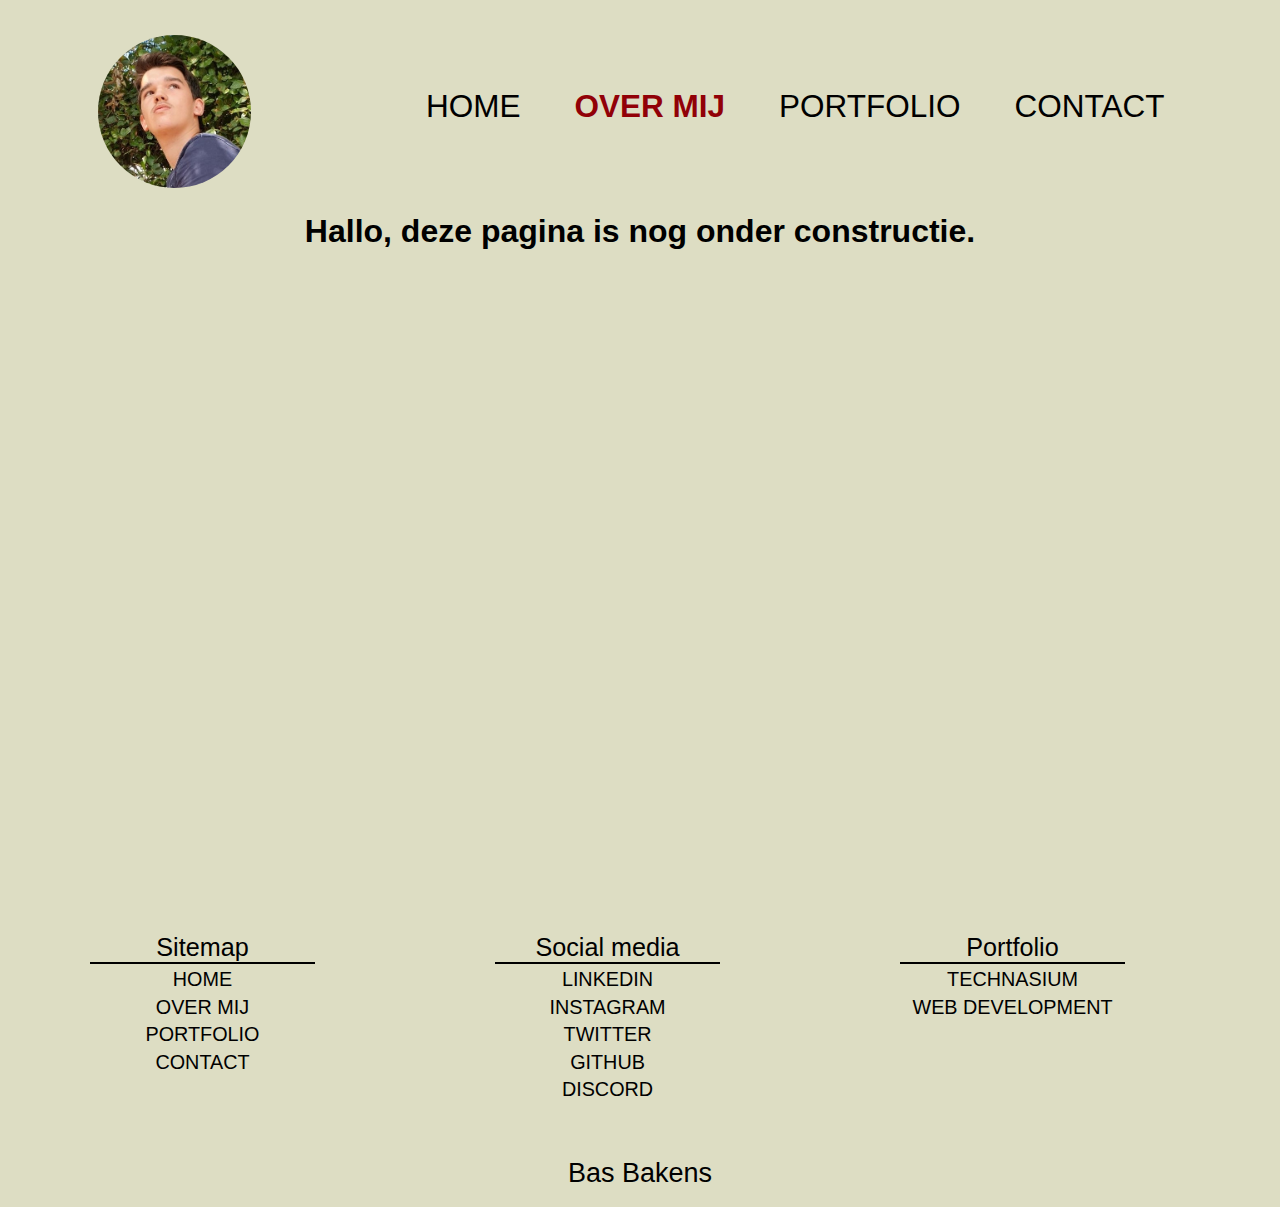
==== about/index.html @ 6be9e378 "Add files via upload" ====
<!DOCTYPE html>
<html>
    <header>
        <meta name="viewport" consent="with=device-width, initial-scale=1">
        <title>Bas Bakens</title><link rel="icon" href="">
    <!--page information for google-->
    <meta name="description" content="Hallo! Ik ben Bas Bakens, 17 jaar oud en dit is mijn portfolio. Sinds een tijdje ben ik bezig met web development, maar ook al mijn technasium projecten zijn hier vindbaar. Dus neem gerust een kijkje!">
    <meta name="keywords" content="bas bakens, bas, bakens, basbakens.ga, basbakens.nl">
    <meta name="author" content="Bas Bakens">
    <meta name="language" content="nl">

    <!--google verification-->
    <meta name="google-site-verification" content="ePwOp4y_82kNQlcK_6IjhjhflHW4Ac_uq2gluXBFH2A" />

    <!--linking-->
        <link rel="stylesheet" href="./about.css">
        <link rel="stylesheet" href="../general.css">
        <link rel="preconnect" href="https://fonts.googleapis.com">
        <link rel="preconnect" href="https://fonts.gstatic.com" crossorigin>
        <link href="https://fonts.googleapis.com/css2?family=Poppins:wght@100;200;400;600;700&display=swap" rel="stylesheet">

    </header>

    <body>
<!--header-->
        <section class="header">
<!--nav-->
            <section class="navbar">
                <nav>
                    <a href="/" class="navimage"><img src="../images/basbakens-pfp.jpg"></a>
                    <section class="ul-li">
                        <ul>
                            <li><a href="/">HOME</a></li>
                            <div class="current-page">
                            <li><a href="/about/">OVER MIJ</a></li>
                            </div>
                            <li><a href="/portfolio/">PORTFOLIO</a></li>
                            <li><a href="/contact/">CONTACT</a></li>
                        </ul>
                    </section>
                </nav>
            </section>
        </section>

<!--middenstuk-->
        <section class="middenstuk">
            <h1>Hallo, deze pagina is nog onder constructie.</h1>
        </section>

<!--footer-->
        <section class="footer">
            <div class="sitemap">
                <h1>Sitemap</h1>
            <hr>
                <ul>
                    <li><a href="/"><p>HOME</p></a></li>
                    <li><a href="/about/"><p>OVER MIJ</p></a></li>
                    <li><a href="/portfolio/"><p>PORTFOLIO</p></a></li>
                    <li><a href="/contact/"><p>CONTACT</p></a></li>
                </ul>
            </div>

            <div class="socials">
                <a href="/socials/"><h1>Social media</h1></a>
            <hr>
                <ul>
                    <li><a href="https://www.linkedin.com/in/basbakens/" target=_blank><p>LINKEDIN</p></a></li>
                    <li><a href="https://www.instagram.com/basbakens" target=_blank><p>INSTAGRAM</p></a></li>
                    <li><a href="https://twitter.com/basbakens04" target=_blank><p>TWITTER</p></a></li>
                    <li><a href="https://github.com/Bash-04" target=_blank><p>GITHUB</p></a></li>
                    <li><a href="https://discord.com/users/428516097244004352" target=_blank><p>DISCORD</p></a></li>
                </ul>
            </div>

            <div class="portfolio">
                <a href="/portfolio/"><h1>Portfolio</h1></a>
            <hr>
                <ul>
                    <li><a href="/portfolio/technasium/"><p>TECHNASIUM</p></a></li>
                    <li><a href="/portfolio/webdev/"><p>WEB DEVELOPMENT</p></a></li>
                </ul>
            </div>

            <div class="contact">
                <a href="/contact/"><h1>Contact</h1></a>
            <hr>
                <ul>
                    <li><a href="mailto:bas.bakens04@gmail.com"><p>MAIL MIJ</p></li>
                </ul>
            </div>
        </section>
        <section class="credit">
            <a href="/">Bas Bakens</a>
        </section>
    </body>
</html>
---- about/about.css ----
/*middenstuk*/
.middenstuk{
    height: 80vmin;
}

.middenstuk h1{
    text-align: center;
}
---- general.css ----
/*general*/
* {
    margin: 0;
    padding: 0;
    background-color: rgb(221, 221, 195);
    font-family: Arial, Helvetica, sans-serif;
}

/*nav*/
nav{
    display: flex;
    justify-content: space-between;
    align-items: center;
    padding: 2% 2%;
}
.navimage{
    margin-top: 1vmin;
    margin-left: 8vmin;
}
nav img{
    display: flex;
    height: 17vmin;
    width: 17vmin;
    align-items: center;
    border-radius: 10000px;
}
nav ul{
    margin-right: 4vmin;
    display: flex;
    align-items: center;
}
nav ul li{
    margin-right: 6vmin;
    font-size: 3.5vmin;
    font-weight: 500;
    list-style: none;
}
nav a{
    color: inherit;
    text-decoration: inherit;
}
nav a:hover{
    color: #b80009;
    font-weight: 550;
}
.current-page a{
    color: #910007;
    font-weight: 600;
}

/*footer*/
.footer{
    display: flex;
    justify-content: space-evenly;
    height: 25vmin;
    text-align: center;
}
.footer div{
    margin-right: 10vmin;
    margin-left: 10vmin;
}
.footer h1{
    font-size: 2.8vmin;
    font-weight: 500;
}
.footer hr{
    height: 0.2vmin;
    width: 25vmin;
    border: 1px black;
    background-color: black;
    color: black;
}
.footer p{
    font-size: 2.2vmin;
}
.footer a{
    color: inherit;
    text-decoration: inherit;
}
.footer a:hover{
    color: #910007;
    font-weight: bold;
}
.footer li{
    margin-top: 0.5vmin;
    list-style: none;
}

.credit{
    text-align: center;
    margin-bottom: 2vmin;
}
.credit a{
    font-size: 3vmin;
    color: black;
    text-decoration: inherit;
    font-style: none;
}
.credit a:hover{
    color: #910007;
    font-weight: 500;
}
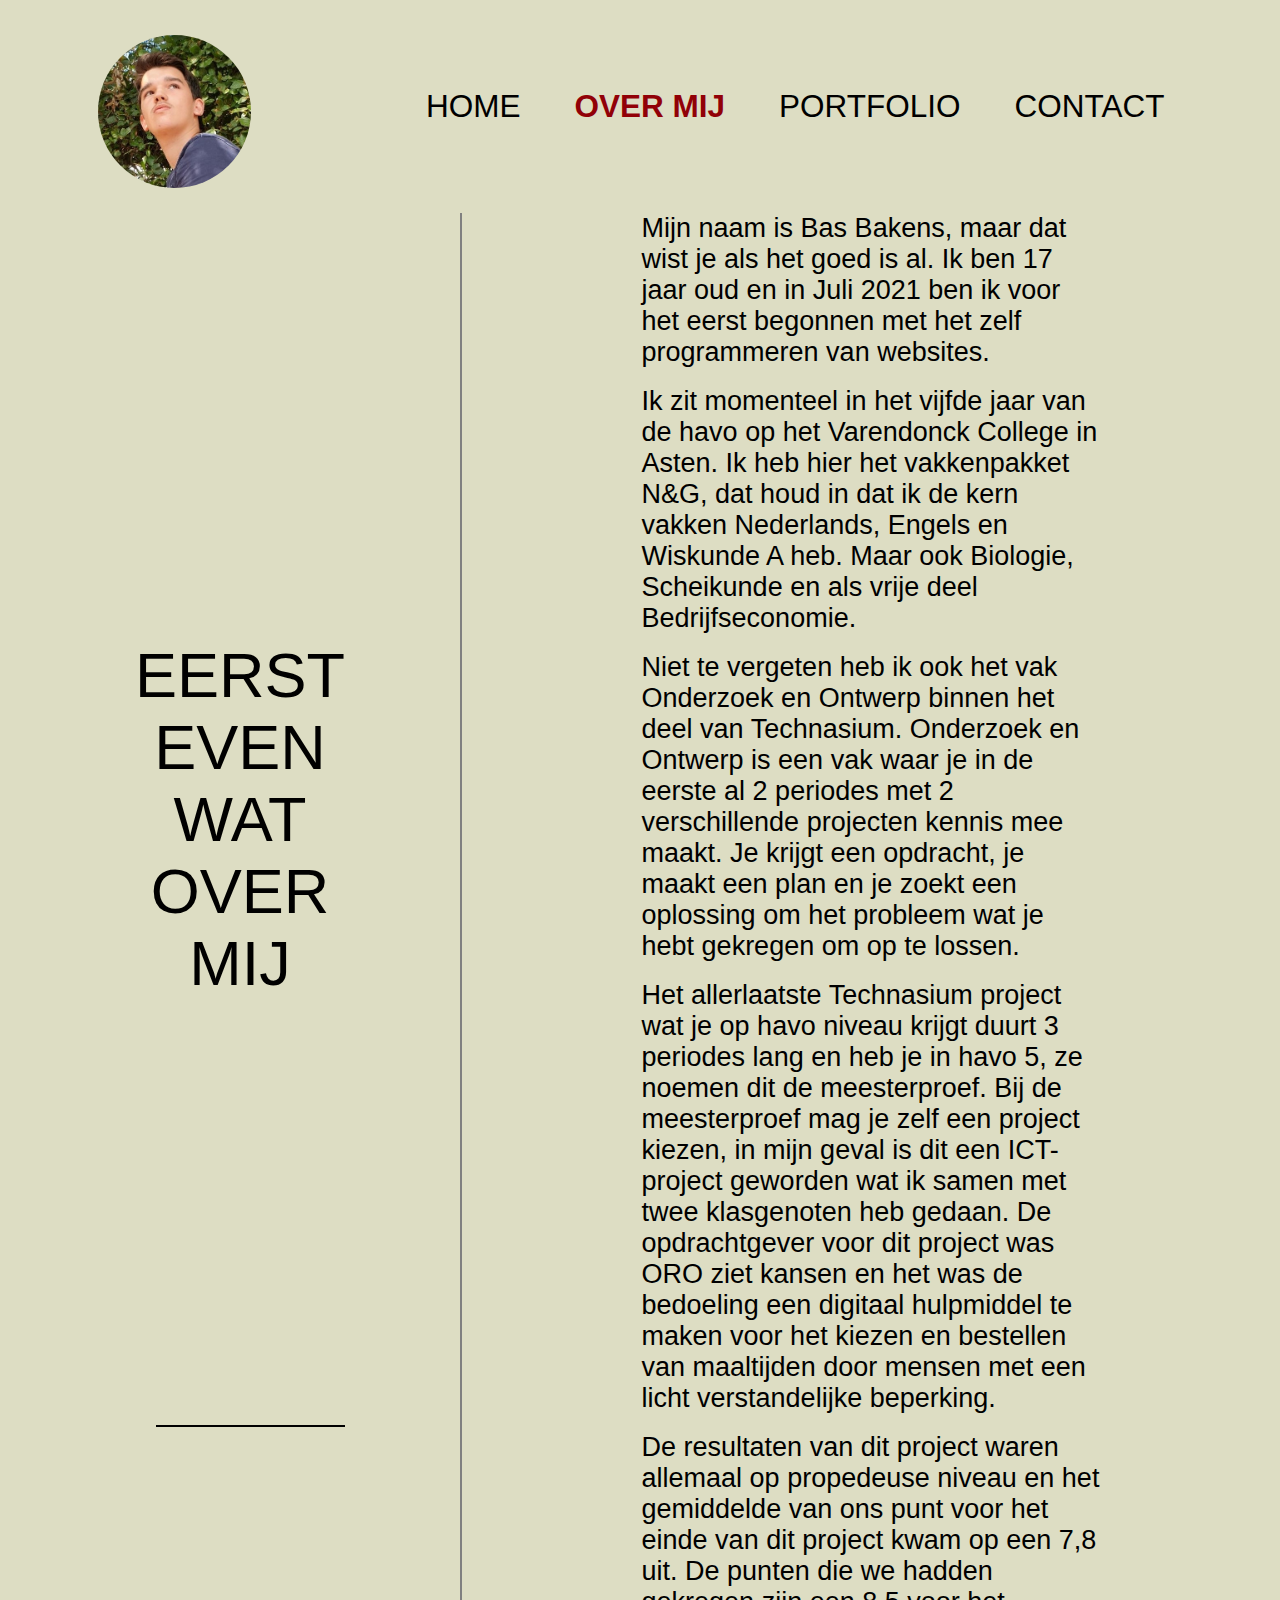
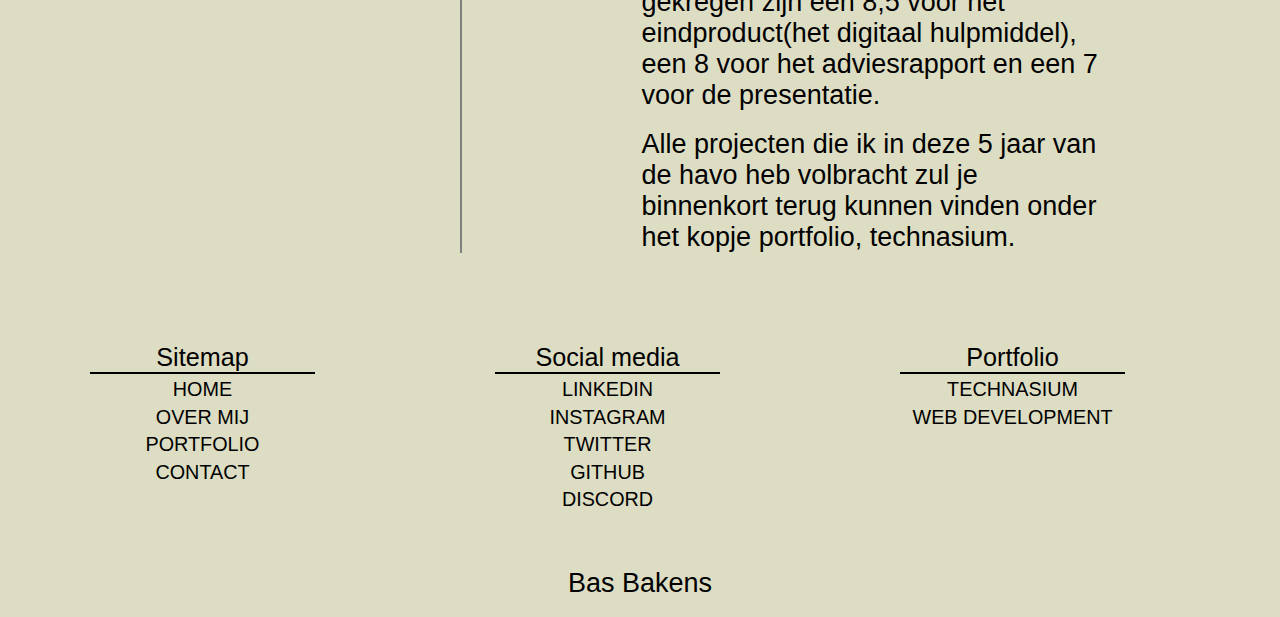
==== commit 47c70b39: "Add files via upload" ====
--- a/about/index.html
+++ b/about/index.html
@@ -43,8 +43,60 @@
         </section>
 
 <!--middenstuk-->
-        <section class="middenstuk">
-            <h1>Hallo, deze pagina is nog onder constructie.</h1>
+        <section class="Ik">
+            <div class="title">
+                <h1>
+                    EERST
+                <br>
+                    EVEN
+                <br>
+                    WAT
+                <br>
+                    OVER
+                <br>
+                    MIJ
+                </h1>
+                <hr>
+            </div>
+            <div class="title2">
+                <h1>
+                    EERST EVEN WAT OVER MIJ
+                </h1>
+            </div>
+            <hr>
+            <div class="paragraphs">
+                <p>
+                    Mijn naam is Bas Bakens, maar dat wist je als het goed is al.
+                    Ik ben 17 jaar oud en in Juli 2021 ben ik voor het eerst begonnen met het zelf programmeren van websites. 
+                </p>
+                <br>
+                <p>
+                    Ik zit momenteel in het vijfde jaar van de havo op het Varendonck College in Asten. 
+                    Ik heb hier het vakkenpakket N&G, dat houd in dat ik de kern vakken Nederlands, Engels en Wiskunde A heb. 
+                    Maar ook Biologie, Scheikunde en als vrije deel Bedrijfseconomie. 
+                </p>
+                <br>
+                <p>
+                    Niet te vergeten heb ik ook het vak Onderzoek en Ontwerp binnen het deel van Technasium. 
+                    Onderzoek en Ontwerp is een vak waar je in de eerste al 2 periodes met 2 verschillende projecten kennis mee maakt. 
+                    Je krijgt een opdracht, je maakt een plan en je zoekt een oplossing om het probleem wat je hebt gekregen om op te lossen. 
+                </p>
+                <br>
+                <p>
+                    Het allerlaatste Technasium project wat je op havo niveau krijgt duurt 3 periodes lang en heb je in havo 5, ze noemen dit de meesterproef. 
+                    Bij de meesterproef mag je zelf een project kiezen, in mijn geval is dit een ICT-project geworden wat ik samen met twee klasgenoten heb gedaan. 
+                    De opdrachtgever voor dit project was ORO ziet kansen en het was de bedoeling een digitaal hulpmiddel te maken voor het kiezen en bestellen van maaltijden door mensen met een licht verstandelijke beperking. 
+                </p>
+                <br>
+                <p>
+                    De resultaten van dit project waren allemaal op propedeuse niveau en het gemiddelde van ons punt voor het einde van dit project kwam op een 7,8 uit. 
+                    De punten die we hadden gekregen zijn een 8,5 voor het eindproduct(het digitaal hulpmiddel), een 8 voor het adviesrapport en een 7 voor de presentatie. 
+                </p>
+                <br>
+                <p>
+                    Alle projecten die ik in deze 5 jaar van de havo heb volbracht zul je binnenkort terug kunnen vinden onder het kopje portfolio, technasium. 
+                </p>
+            </div>
         </section>
 
 <!--footer-->
--- a/about/about.css
+++ b/about/about.css
@@ -1,8 +1,84 @@
-/*middenstuk*/
-.middenstuk{
-    height: 80vmin;
+/*portrait mode(nog in orde maken)*/
+@media (orientation: portrait) {
+.Ik{
+    display: block;
+    height: fit-content;
+    margin-left: 3vmin;
+    margin-bottom: 10vmin;
+}
+.Ik h1{
+    font-size: 7vmin;
+    font-weight: 500;
+    text-align: center;
+}
+.Ik p{
+    font-size: 3vmin;
+}
+.Ik hr{
+    margin-left: 10%;
+    border: .1vmin solid;
 }
 
-.middenstuk h1{
+.title{
+    display: none;
+}
+
+.title2{
+    justify-content: space-evenly;
+    margin-left: 15vmin;
+    margin-right: 10vmin;
+}
+.title2 hr{
+    height: 0.2vmin;
+    border: .1vmin black;
+    background-color: black;
+    color: black;
+}
+
+.paragraphs{
+    margin-left: 10vmin;
+}
+}
+
+/*landscape mode*/
+@media (orientation: landscape) {
+.Ik{
+    display: flex;
+    height: fit-content;
+    margin-left: 15vmin;
+    margin-bottom: 10vmin;
+}
+.Ik h1{
+    font-size: 7vmin;
+    font-weight: 500;
     text-align: center;
 }
+.Ik p{
+    font-size: 3vmin;
+    margin-right: 20vmin;
+}
+.Ik hr{
+    margin-left: 10%;
+    border: .1vmin solid;
+}
+
+.title2{
+    display: none;
+}
+
+.title{
+    display: flex;
+    flex-direction: column;
+    justify-content: space-evenly;
+}
+.title hr{
+    height: 0.2vmin;
+    border: .1vmin black;
+    background-color: black;
+    color: black;
+}
+
+.paragraphs{
+    margin-left: 20vmin;
+}
+}
--- a/general.css
+++ b/general.css
@@ -6,6 +6,109 @@
     font-family: Arial, Helvetica, sans-serif;
 }
 
+/*portrait mode(nog in orde maken)*/
+@media (orientation: portrait){
+/*nav*/
+nav{
+    display: flex;
+    justify-content: space-between;
+    align-items: center;
+    padding: 2% 2%;
+    }
+.navimage{
+    margin-top: 1vmin;
+    margin-left: 8vmin;
+}
+nav img{
+display: flex;
+    height: 17vmin;
+    width: 17vmin;
+    align-items: center;
+    border-radius: 10000px;
+}
+nav ul{
+    margin-right: 4vmin;
+    display: flex;
+    align-items: center;
+}
+nav ul li{
+    margin-right: 6vmin;
+    font-size: 3.5vmin;
+    font-weight: 500;
+    list-style: none;
+}
+nav a{
+    color: inherit;
+    text-decoration: inherit;
+}
+nav a:hover{
+color: #b80009;
+font-weight: 550;
+}
+.current-page a{
+    color: #910007;
+    font-weight: 600;
+}
+
+/*footer*/
+.footer{
+    display: flex;
+    flex-direction: column;
+    justify-content: space-evenly;
+    height: fit-content;
+    text-align: center;
+    margin-bottom: 3vmin;
+}
+.footer div{
+    margin-right: 10vmin;
+    margin-left: 10vmin;
+    margin-bottom: 2vmin;
+}
+.footer h1{
+    font-size: 2.8vmin;
+    font-weight: 500;
+}
+.footer hr{
+    display: none;
+    height: 0.2vmin;
+    width: 25vmin;
+    border: 1px black;
+    background-color: black;
+    color: black;
+}
+.footer p{
+    font-size: 2.2vmin;
+}
+.footer a{
+    color: inherit;
+    text-decoration: inherit;
+    }
+.footer a:hover{
+    color: #910007;
+    font-weight: bold;
+}
+.footer li{
+    margin-top: 0.5vmin;
+    list-style: none;
+}
+
+.credit{
+    text-align: center;
+    margin-bottom: 2vmin;
+}
+.credit a{
+    font-size: 3vmin;
+    color: black;
+    text-decoration: inherit;
+    font-style: none;
+}
+.credit a:hover{
+    color: #910007;
+    font-weight: 500;
+}
+}
+
+@media (orientation: landscape){
 /*nav*/
 nav{
     display: flex;
@@ -100,3 +203,4 @@
     color: #910007;
     font-weight: 500;
 }
+}
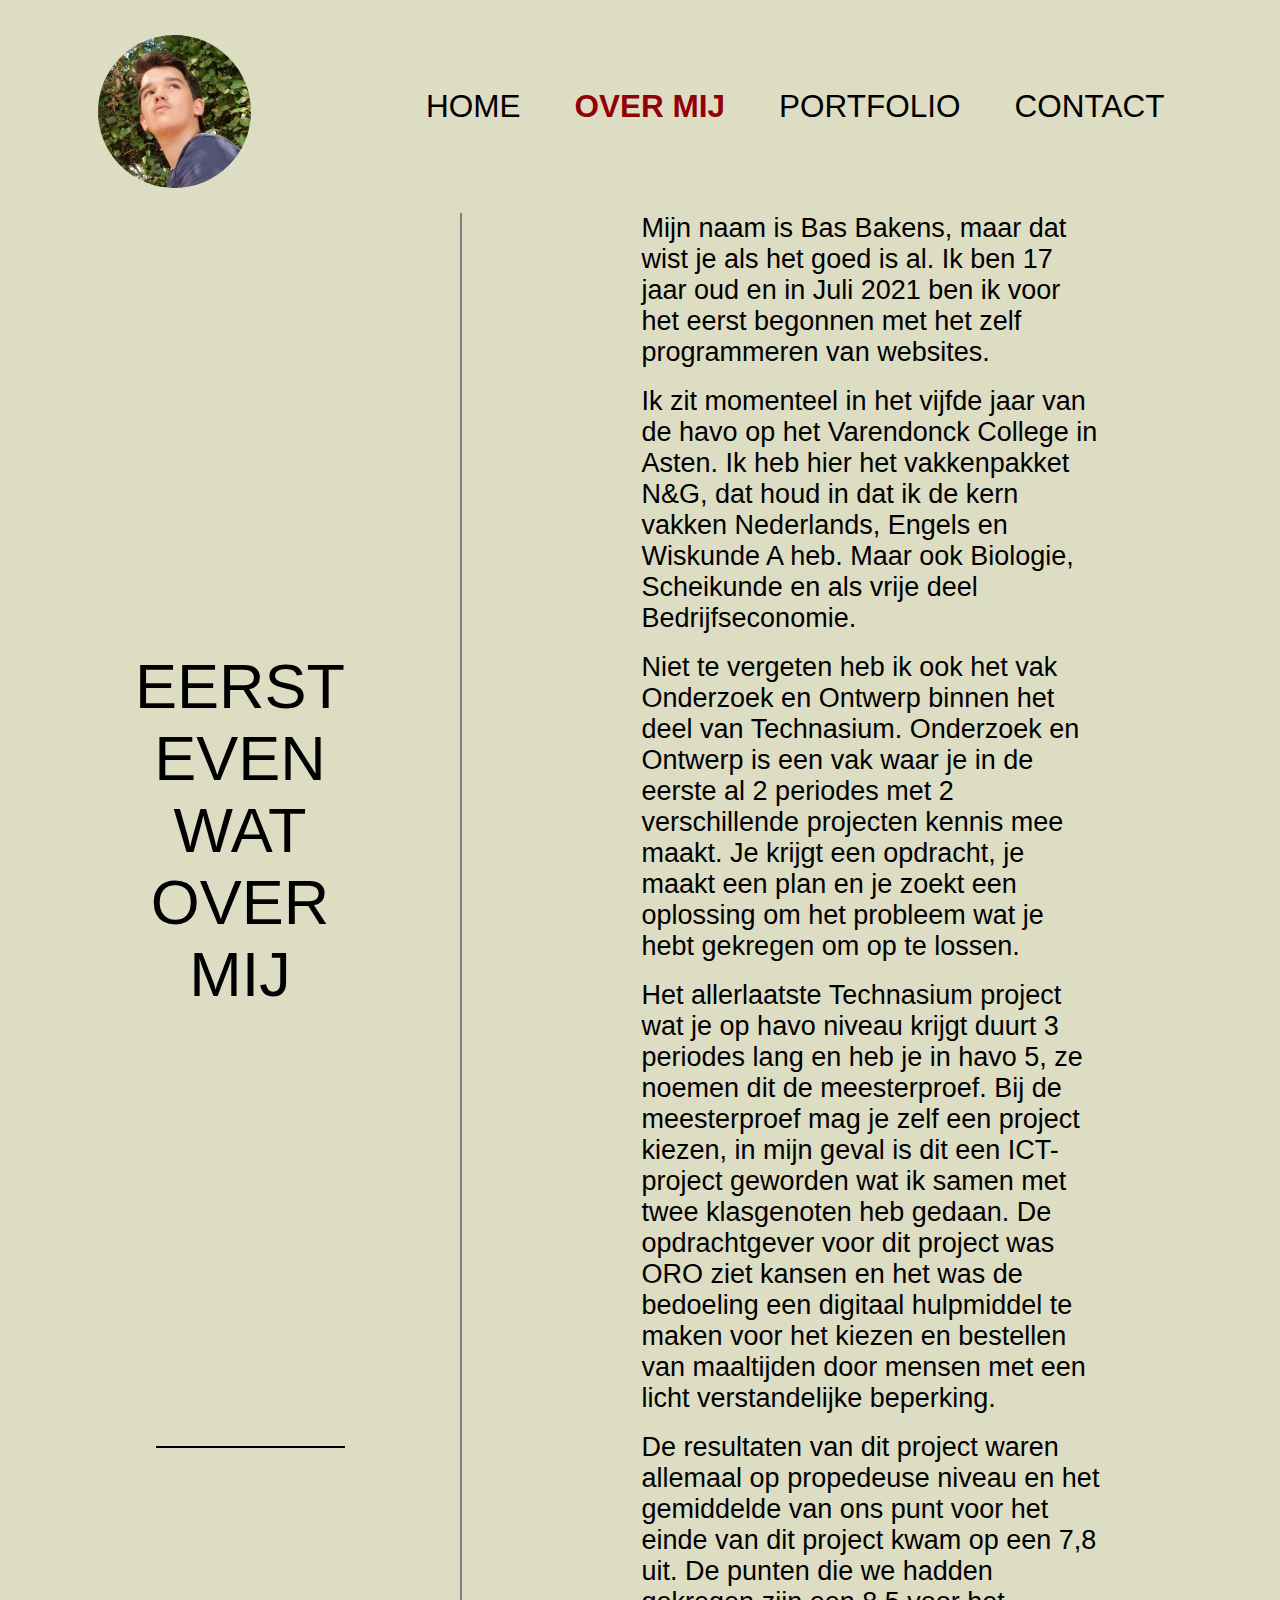
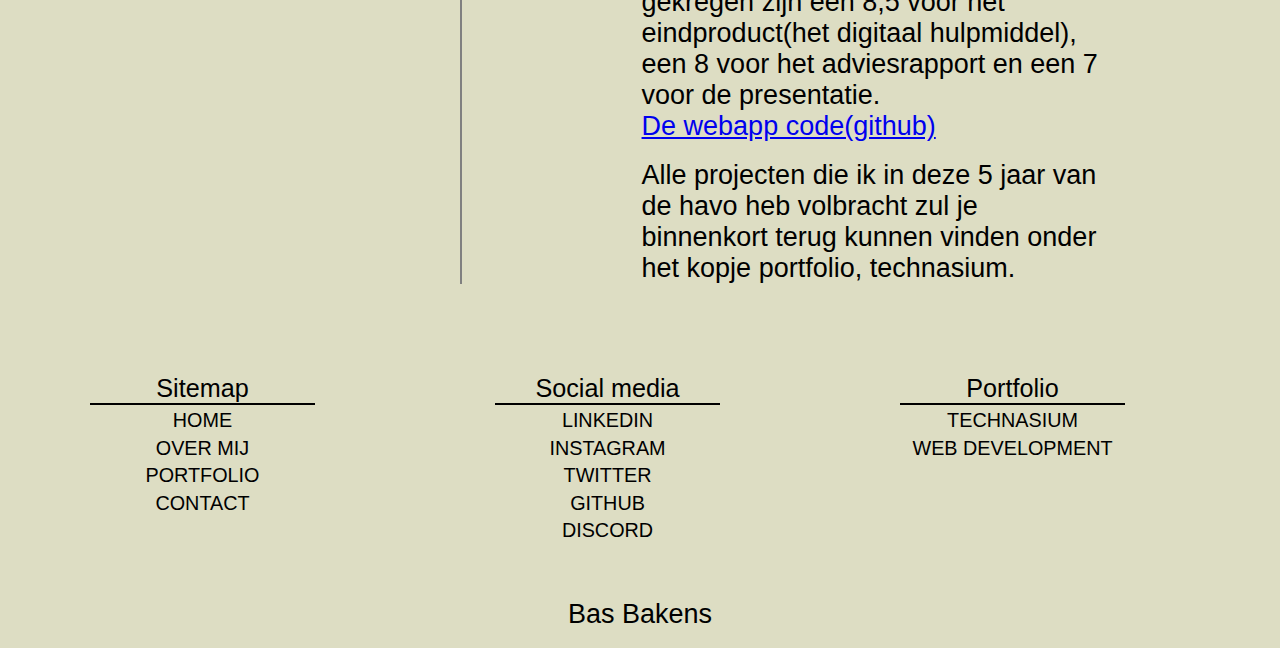
==== commit 5c293c0f: "Add files via upload" ====
--- a/about/index.html
+++ b/about/index.html
@@ -91,6 +91,8 @@
                 <p>
                     De resultaten van dit project waren allemaal op propedeuse niveau en het gemiddelde van ons punt voor het einde van dit project kwam op een 7,8 uit. 
                     De punten die we hadden gekregen zijn een 8,5 voor het eindproduct(het digitaal hulpmiddel), een 8 voor het adviesrapport en een 7 voor de presentatie. 
+                <br>
+                    <a href="https://github.com/Bash-04/OROwebapp-v2" target=_blank>De webapp code(github)</a>
                 </p>
                 <br>
                 <p>
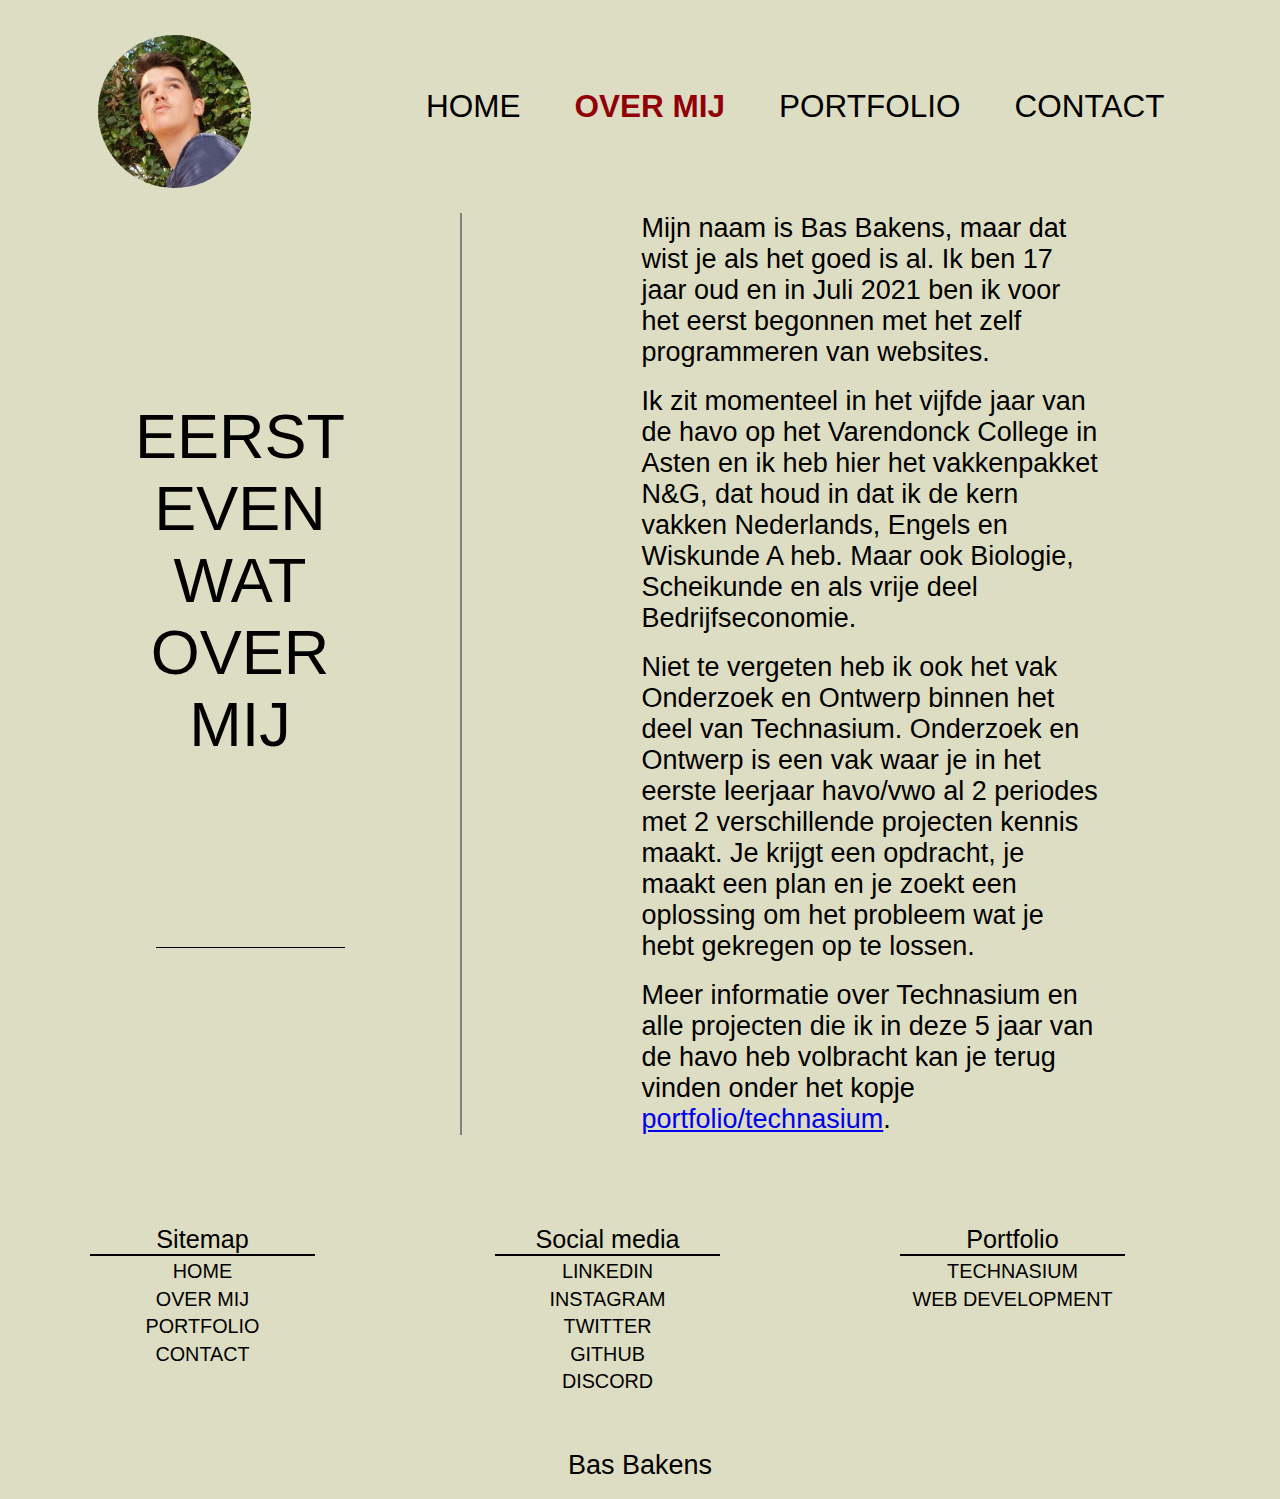
==== commit d7d7e5e6: "Add files via upload" ====
--- a/about/index.html
+++ b/about/index.html
@@ -71,32 +71,20 @@
                 </p>
                 <br>
                 <p>
-                    Ik zit momenteel in het vijfde jaar van de havo op het Varendonck College in Asten. 
-                    Ik heb hier het vakkenpakket N&G, dat houd in dat ik de kern vakken Nederlands, Engels en Wiskunde A heb. 
+                    Ik zit momenteel in het vijfde jaar van de havo op het Varendonck College in Asten en
+                    ik heb hier het vakkenpakket N&G, dat houd in dat ik de kern vakken Nederlands, Engels en Wiskunde A heb. 
                     Maar ook Biologie, Scheikunde en als vrije deel Bedrijfseconomie. 
                 </p>
                 <br>
                 <p>
                     Niet te vergeten heb ik ook het vak Onderzoek en Ontwerp binnen het deel van Technasium. 
-                    Onderzoek en Ontwerp is een vak waar je in de eerste al 2 periodes met 2 verschillende projecten kennis mee maakt. 
-                    Je krijgt een opdracht, je maakt een plan en je zoekt een oplossing om het probleem wat je hebt gekregen om op te lossen. 
+                    Onderzoek en Ontwerp is een vak waar je in het eerste leerjaar havo/vwo al 2 periodes met 2 verschillende projecten kennis maakt. 
+                    Je krijgt een opdracht, je maakt een plan en je zoekt een oplossing om het probleem wat je hebt gekregen op te lossen. 
                 </p>
                 <br>
                 <p>
-                    Het allerlaatste Technasium project wat je op havo niveau krijgt duurt 3 periodes lang en heb je in havo 5, ze noemen dit de meesterproef. 
-                    Bij de meesterproef mag je zelf een project kiezen, in mijn geval is dit een ICT-project geworden wat ik samen met twee klasgenoten heb gedaan. 
-                    De opdrachtgever voor dit project was ORO ziet kansen en het was de bedoeling een digitaal hulpmiddel te maken voor het kiezen en bestellen van maaltijden door mensen met een licht verstandelijke beperking. 
-                </p>
-                <br>
-                <p>
-                    De resultaten van dit project waren allemaal op propedeuse niveau en het gemiddelde van ons punt voor het einde van dit project kwam op een 7,8 uit. 
-                    De punten die we hadden gekregen zijn een 8,5 voor het eindproduct(het digitaal hulpmiddel), een 8 voor het adviesrapport en een 7 voor de presentatie. 
-                <br>
-                    <a href="https://github.com/Bash-04/OROwebapp-v2" target=_blank>De webapp code(github)</a>
-                </p>
-                <br>
-                <p>
-                    Alle projecten die ik in deze 5 jaar van de havo heb volbracht zul je binnenkort terug kunnen vinden onder het kopje portfolio, technasium. 
+                    Meer informatie over Technasium en alle projecten die ik in deze 5 jaar van de havo heb volbracht kan je terug vinden 
+                    onder het kopje <a href="/portfolio/technasium/">portfolio/technasium</a>. 
                 </p>
             </div>
         </section>
--- a/general.css
+++ b/general.css
@@ -52,6 +52,7 @@
 
 /*footer*/
 .footer{
+    margin-left: 10vmin;
     display: flex;
     flex-direction: column;
     justify-content: space-evenly;
@@ -93,6 +94,7 @@
 }
 
 .credit{
+    margin-left: 10vmin;
     text-align: center;
     margin-bottom: 2vmin;
 }
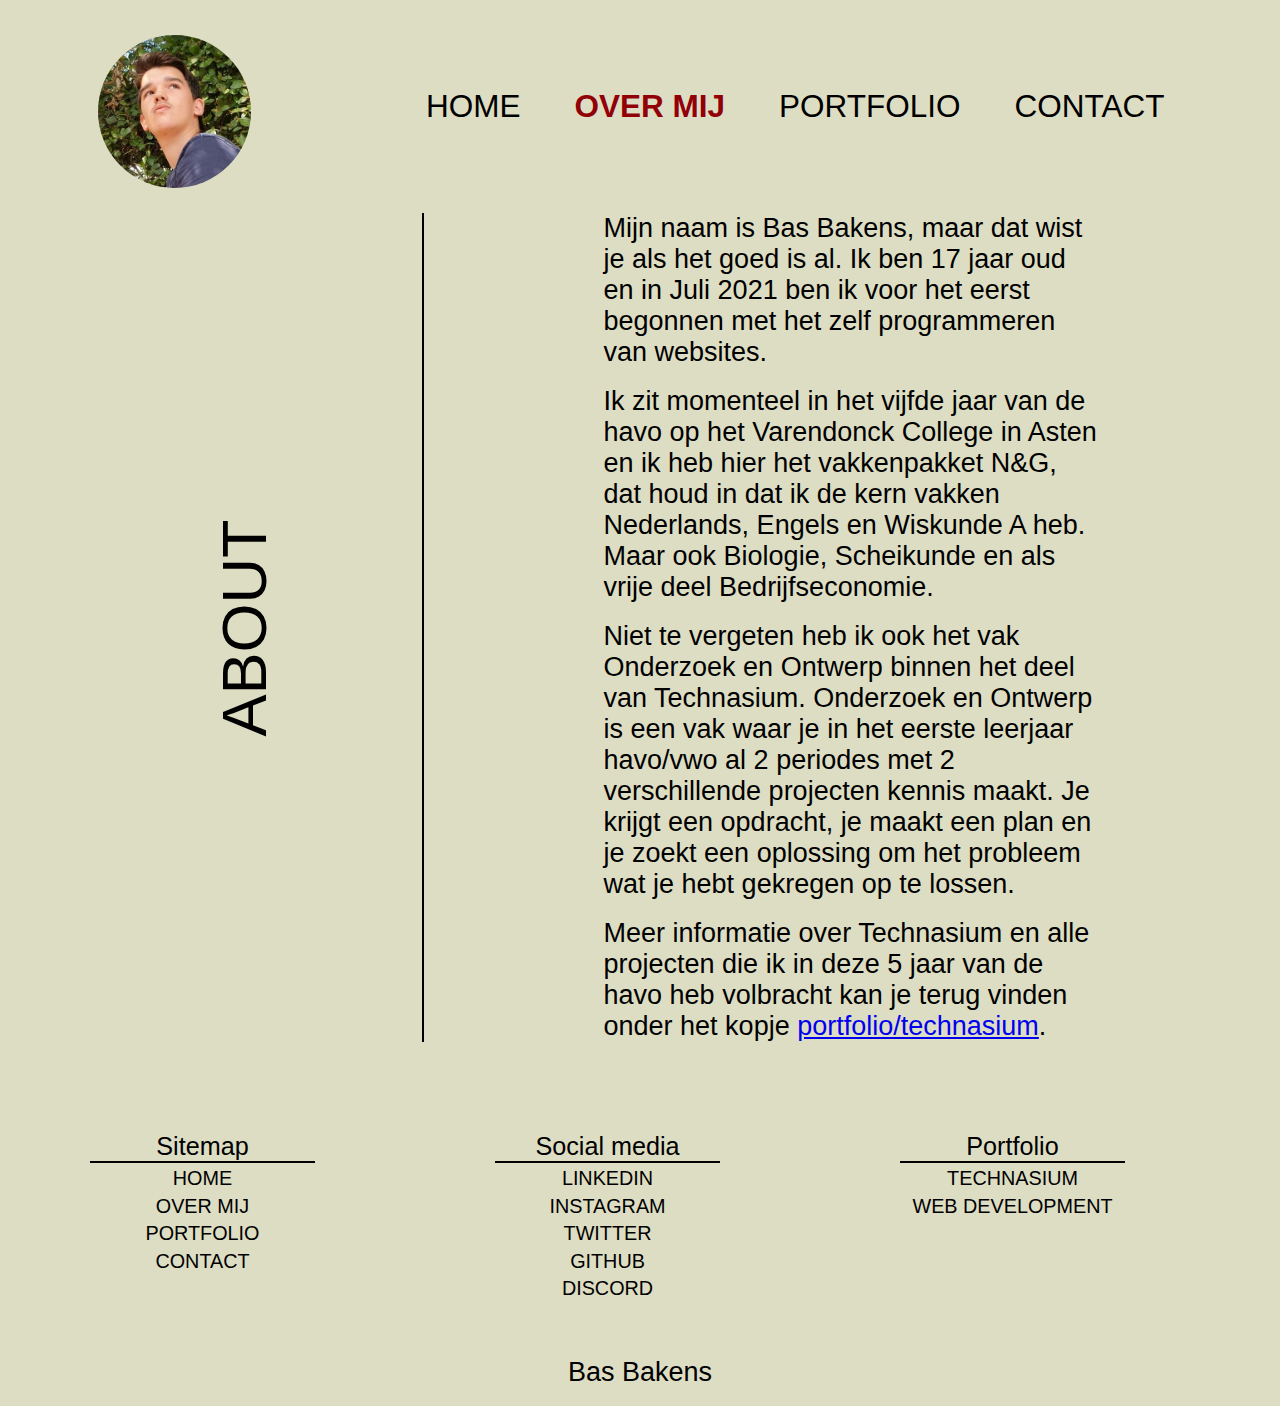
==== commit 074e99c9: "Add files via upload" ====
--- a/about/index.html
+++ b/about/index.html
@@ -3,11 +3,6 @@
     <header>
         <meta name="viewport" consent="with=device-width, initial-scale=1">
         <title>Bas Bakens</title><link rel="icon" href="">
-    <!--page information for google-->
-    <meta name="description" content="Hallo! Ik ben Bas Bakens, 17 jaar oud en dit is mijn portfolio. Sinds een tijdje ben ik bezig met web development, maar ook al mijn technasium projecten zijn hier vindbaar. Dus neem gerust een kijkje!">
-    <meta name="keywords" content="bas bakens, bas, bakens, basbakens.ga, basbakens.nl">
-    <meta name="author" content="Bas Bakens">
-    <meta name="language" content="nl">
 
     <!--google verification-->
     <meta name="google-site-verification" content="ePwOp4y_82kNQlcK_6IjhjhflHW4Ac_uq2gluXBFH2A" />
@@ -46,17 +41,8 @@
         <section class="Ik">
             <div class="title">
                 <h1>
-                    EERST
-                <br>
-                    EVEN
-                <br>
-                    WAT
-                <br>
-                    OVER
-                <br>
-                    MIJ
+                    ABOUT
                 </h1>
-                <hr>
             </div>
             <div class="title2">
                 <h1>
--- a/about/about.css
+++ b/about/about.css
@@ -59,7 +59,7 @@
 }
 .Ik hr{
     margin-left: 10%;
-    border: .1vmin solid;
+    border: .1vmin solid #000;
 }
 
 .title2{
@@ -70,6 +70,8 @@
     display: flex;
     flex-direction: column;
     justify-content: space-evenly;
+    transform: rotate(-90deg);
+    margin: auto -5vmin auto auto;
 }
 .title hr{
     height: 0.2vmin;
